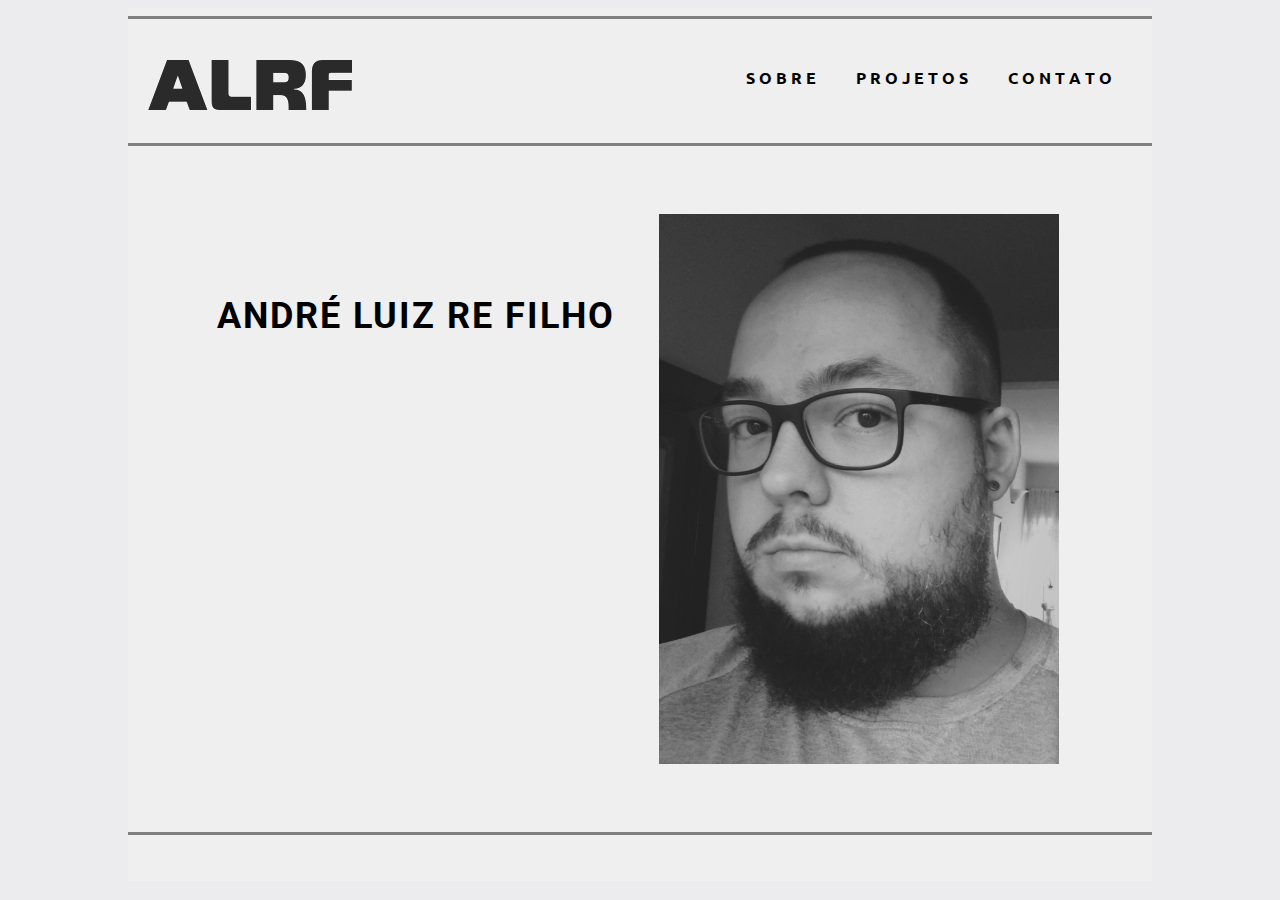
==== index.html @ aaf66f48 "font fix and index" ====
<!DOCTYPE html>
<html lang="pt-br">
<head>
    <meta charset="UTF-8">
    <meta name="viewport" content="width=device-width">
    <title>André L Re Filho</title>
    <link rel="stylesheet" href="style.css">
    <link rel="preconnect" href="https://fonts.gstatic.com" crossorigin>
    <link href="https://fonts.googleapis.com/css2?family=Roboto&display=swap" rel="stylesheet">  
    <link href="https://fonts.googleapis.com/css2?family=Ubuntu:wght@300&display=swap" rel="stylesheet">
</head>
<body>
    <div class="container">
        
        <hr style="height:3px;width:1024px;border-width:0;color:gray;background-color:gray;">


        <div class="menu">
            <div class="s_logo">
                <a href="index.html"><img  src="images/logo.png"></img></a>
            </div>
            <div class="menu_text">
                <div class="a_text, alter_font"> <a href="sobre.html">S O B R E</a> </div>
                <div class="a_text, alter_font"> <a href="projetos.html">P R O J E T O S</a> </div>
                <div class="a_text, alter_font"> <a href="contato.html">C O N T A T O</a> </div>
            </div>
        </div>
        
        <hr style="height:3px;width:1024px;border-width:0;color:gray;background-color:gray;">
        
        <header class="header">
            <div class="a_h">
                <br><br><br>
                <h1>ANDRÉ LUIZ RE FILHO</h1>
            </div>
            <div class="a_foto">
                <img src="images/andre.jpg"></img>
            </div>
        </header>
        
          <hr style="height:3px;width:1024px;border-width:0;color:gray;background-color:gray;">
          <br><br>



    </div>
</body>
</html>
---- style.css ----
body{
background-color: #ececee;
font-family: 'Roboto', sans-serif;
}

.alter_font{
font-family: 'Ubuntu', serif;
}

a {
font-size: 16px;
list-style-type: none;
color: black;
font-weight: bold;
}

/* homepage */
.container{
display: flex;
width: 1024px;
background: #eFeFeF;
margin: auto;
flex-direction: column;
align-items: center;
}

/* Banner */
.header{
display: flex;
flex-direction: row;
width: 100%;
height: 550px;
margin: 30px 0;
padding: 30px 0;
}

.h_logo{
    display: flex;
    justify-content: center;
}

.h_foto img {
width: 400px;
}

.a_foto{
display: flex;
justify-content: center;
width: 50%;
margin-right:50px;
/* text-shadow: 0px 2px 3px #292929; */
}

.a_foto img{
width: 400px;
}

.a_texto{
width: 50%;
height: 100px;
padding-top: 150px;
font-size: 20px;

}
.a_h{
text-align: right;
width: 50%;
}

.a_h h1{
/* text-shadow: 0px 2px 3px #292929; */
font-size: 36px;
letter-spacing: 2px;
margin-bottom: 10px;
}

.menu {
width: 100%;
display: flex;
flex-direction: row;
justify-content: right;
}
.h_menu {
    width: 100%;
    display: flex;
    justify-content: center;
}

.menu_text{
width: 100%;
display: flex;
flex-direction: row;
justify-content: right;
vertical-align: middle;
}

.menu div{
margin: 20px 20px;
}

.a_text{
width: 110px;
text-align: center;
}

.s_logo{
    width: 50%;
    flex-direction: row;
    justify-content: left;
    padding-top: 10px;
}

.menu a{
text-decoration: none;
list-style-type: none;
/* text-shadow: 0px 2px 3px #808080; */
}

.h_menu a{
    font-size: 20px;
    text-decoration: none;
    list-style-type: none;
    /* text-shadow: 0px 2px 3px #808080; */
    }

.obj {
width: 400px;
display: flex;
flex-direction: column;
align-items: center;
margin: 40px 0;
}

.obj p{
font-size: 18px;
text-align: justify;
line-height: 1.5;
}

.obj h2{
/* text-shadow: 0px 2px 3px #808080; */
font-size: 30px;
}

.comp{
width: 100%;
display: flex;
flex-direction: column;
align-items: center;
margin: 40px 0;
}

.comp h2{
/* text-shadow: 0px 2px 3px #808080; */
font-size: 30px;
}

.itens{
width: 100%;
display: flex;
flex-direction: row;
flex-wrap: wrap;
align-items: flex-end;
justify-content: space-evenly;
margin: 18px 0;
}

.item{
flex: 30%;
display: flex;
flex-direction: column;
align-items: center;
margin: 10px;
}

.logo img{
width: 100px;
}

.e_itens{
width: 100%;
display: flex;
flex-direction: column;
align-items: center;
margin: 18px 0 60px 0;
}

.e_item{
width: 100%;
display: flex;
flex-direction: row;
justify-content: space-evenly;
align-items: center;
}

.e_logo{
    width: 200px;
}

.fix{
    padding-left: 100px;
}

.e_logo img{
width: 200px;
}

.e_text{
width: 400px;
margin-left: 100px;
}

.i_logo img{
width: 100px;
}

.prj p{
/* text-shadow: 0px 2px 3px #808080; */
font-size: 30px;
}

.prj img{
width: 150px;
}

.p_itens{
width: 100%;
display: flex;
flex-direction: row;
align-items: center;
justify-content: space-between;
margin: 18px 0 60px 0;
}

.p_obj{
width: 1000px;
display: flex;
flex-direction: column;
align-items: center;
margin: 40px 0;
}

.p_obj h2{
/* text-shadow: 0px 2px 3px #808080; */
font-size: 30px;
}
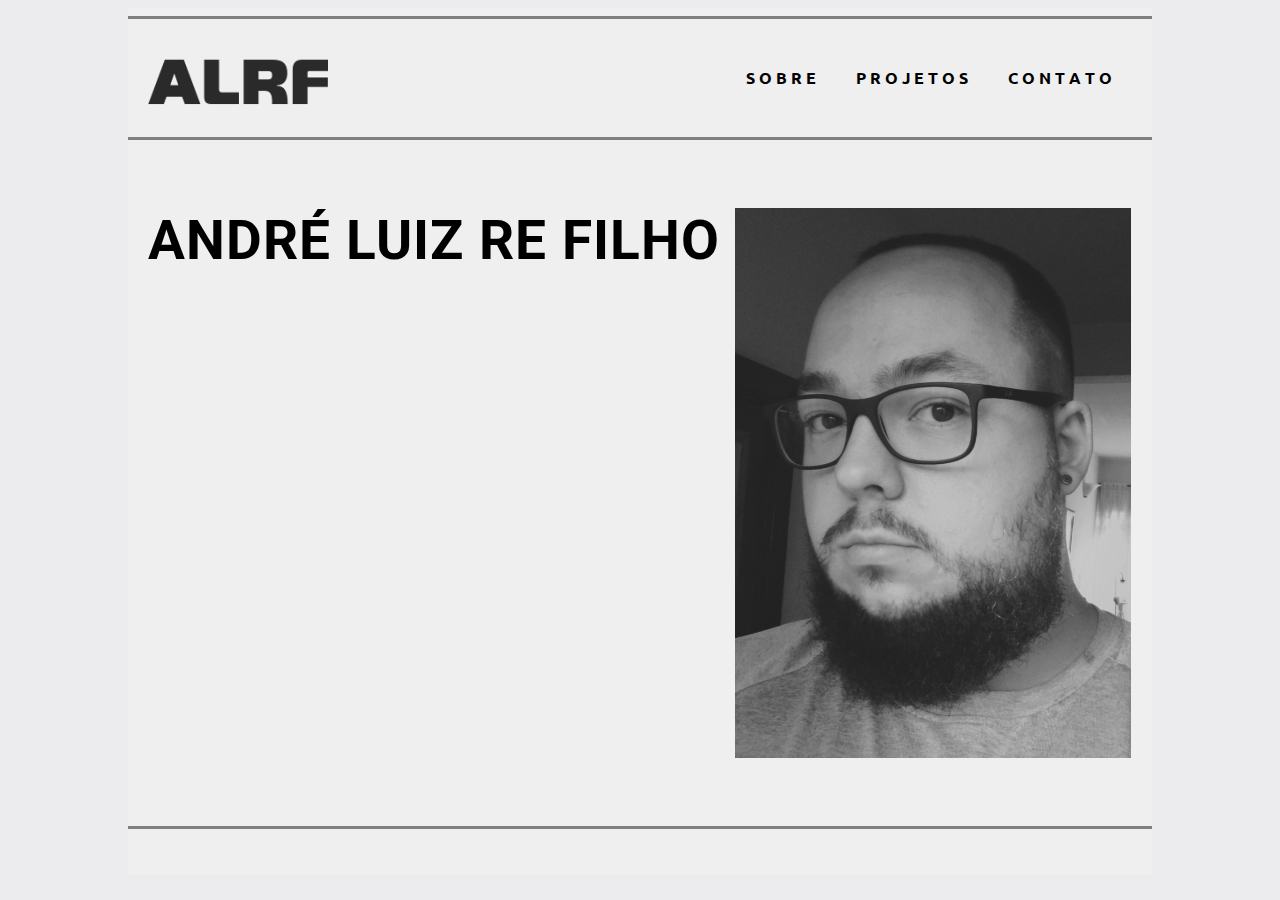
==== commit 2eda7bcc: "fix positions" ====
--- a/index.html
+++ b/index.html
@@ -30,7 +30,6 @@
         
         <header class="header">
             <div class="a_h">
-                <br><br><br>
                 <h1>ANDRÉ LUIZ RE FILHO</h1>
             </div>
             <div class="a_foto">
--- a/style.css
+++ b/style.css
@@ -1,37 +1,35 @@
 body{
-background-color: #ececee;
-font-family: 'Roboto', sans-serif;
+    background-color: #ececee;
+    font-family: 'Roboto', sans-serif;
 }
 
 .alter_font{
-font-family: 'Ubuntu', serif;
+    font-family: 'Ubuntu', serif;
 }
 
 a {
-font-size: 16px;
-list-style-type: none;
-color: black;
-font-weight: bold;
-}
-
-/* homepage */
+    font-size: 16px;
+    list-style-type: none;
+    color: black;
+    font-weight: bold;
+}
+
 .container{
-display: flex;
-width: 1024px;
-background: #eFeFeF;
-margin: auto;
-flex-direction: column;
-align-items: center;
-}
-
-/* Banner */
+    display: flex;
+    width: 1024px;
+    background: #eFeFeF;
+    margin: auto;
+    flex-direction: column;
+    align-items: center;
+}
+
 .header{
-display: flex;
-flex-direction: row;
-width: 100%;
-height: 550px;
-margin: 30px 0;
-padding: 30px 0;
+    display: flex;
+    flex-direction: row;
+    width: 100%;
+    height: 550px;
+    margin: 30px 0;
+    padding: 30px 0;
 }
 
 .h_logo{
@@ -40,46 +38,45 @@
 }
 
 .h_foto img {
-width: 400px;
+    width: 400px;
 }
 
 .a_foto{
-display: flex;
-justify-content: center;
-width: 50%;
-margin-right:50px;
-/* text-shadow: 0px 2px 3px #292929; */
+    display: flex;
+    justify-content: center;
+    width: 33%;
+    margin-right:50px;
 }
 
 .a_foto img{
-width: 400px;
+    width: 400px;
 }
 
 .a_texto{
-width: 50%;
-height: 100px;
-padding-top: 150px;
-font-size: 20px;
-
+    width: 50%;
+    height: 100px;
+    padding-top: 150px;
+    font-size: 20px;
 }
 .a_h{
-text-align: right;
-width: 50%;
+    text-align: left;
+    width: 67%;
+    padding-left: 20px;
 }
 
 .a_h h1{
-/* text-shadow: 0px 2px 3px #292929; */
-font-size: 36px;
-letter-spacing: 2px;
-margin-bottom: 10px;
+    margin: 0;
+    font-size: 55px;
+    letter-spacing: 1px;
 }
 
 .menu {
-width: 100%;
-display: flex;
-flex-direction: row;
-justify-content: right;
-}
+    width: 100%;
+    display: flex;
+    flex-direction: row;
+    justify-content: right;
+}
+
 .h_menu {
     width: 100%;
     display: flex;
@@ -87,20 +84,20 @@
 }
 
 .menu_text{
-width: 100%;
-display: flex;
-flex-direction: row;
-justify-content: right;
-vertical-align: middle;
+    width: 100%;
+    display: flex;
+    flex-direction: row;
+    justify-content: right;
+    vertical-align: middle;
 }
 
 .menu div{
-margin: 20px 20px;
+    margin: 20px 20px;
 }
 
 .a_text{
-width: 110px;
-text-align: center;
+    width: 110px;
+    text-align: center;
 }
 
 .s_logo{
@@ -110,87 +107,87 @@
     padding-top: 10px;
 }
 
+.s_logo img{
+    width: 180px;
+}
+
 .menu a{
-text-decoration: none;
-list-style-type: none;
-/* text-shadow: 0px 2px 3px #808080; */
+    text-decoration: none;
+    list-style-type: none;
 }
 
 .h_menu a{
     font-size: 20px;
     text-decoration: none;
     list-style-type: none;
-    /* text-shadow: 0px 2px 3px #808080; */
-    }
+}
 
 .obj {
-width: 400px;
-display: flex;
-flex-direction: column;
-align-items: center;
-margin: 40px 0;
+    width: 400px;
+    display: flex;
+    flex-direction: column;
+    align-items: center;
+    margin: 40px 0;
 }
 
 .obj p{
-font-size: 18px;
-text-align: justify;
-line-height: 1.5;
+    font-size: 18px;
+    text-align: justify;
+    line-height: 1.5;
 }
 
 .obj h2{
-/* text-shadow: 0px 2px 3px #808080; */
-font-size: 30px;
+    font-size: 30px;
 }
 
 .comp{
-width: 100%;
-display: flex;
-flex-direction: column;
-align-items: center;
-margin: 40px 0;
+    width: 100%;
+    display: flex;
+    flex-direction: column;
+    align-items: center;
+    margin: 40px 0;
 }
 
 .comp h2{
-/* text-shadow: 0px 2px 3px #808080; */
-font-size: 30px;
+    font-size: 30px;
 }
 
 .itens{
-width: 100%;
-display: flex;
-flex-direction: row;
-flex-wrap: wrap;
-align-items: flex-end;
-justify-content: space-evenly;
-margin: 18px 0;
+    width: 100%;
+    display: flex;
+    flex-direction: row;
+    flex-wrap: wrap;
+    align-items: flex-end;
+    justify-content: space-evenly;
+    margin: 18px 0;
 }
 
 .item{
-flex: 30%;
-display: flex;
-flex-direction: column;
-align-items: center;
-margin: 10px;
+    flex: 30%;
+    display: flex;
+    flex-direction: column;
+    align-items: center;
+    margin: 10px;
 }
 
 .logo img{
-width: 100px;
+    width: 100px;
 }
 
 .e_itens{
-width: 100%;
-display: flex;
-flex-direction: column;
-align-items: center;
-margin: 18px 0 60px 0;
+    width: 100%;
+    display: flex;
+    flex-direction: column;
+    align-items: center;
+    margin: 18px 0 60px 0;
 }
 
 .e_item{
-width: 100%;
-display: flex;
-flex-direction: row;
-justify-content: space-evenly;
-align-items: center;
+    width: 100%;
+    display: flex;
+    flex-direction: row;
+    justify-content: space-evenly;
+    align-items: center;
 }
 
 .e_logo{
@@ -202,45 +199,43 @@
 }
 
 .e_logo img{
-width: 200px;
+    width: 200px;
 }
 
 .e_text{
-width: 400px;
-margin-left: 100px;
+    width: 400px;
+    margin-left: 100px;
 }
 
 .i_logo img{
-width: 100px;
+    width: 100px;
 }
 
 .prj p{
-/* text-shadow: 0px 2px 3px #808080; */
-font-size: 30px;
+    font-size: 30px;
 }
 
 .prj img{
-width: 150px;
+    width: 150px;
 }
 
 .p_itens{
-width: 100%;
-display: flex;
-flex-direction: row;
-align-items: center;
-justify-content: space-between;
-margin: 18px 0 60px 0;
+    width: 100%;
+    display: flex;
+    flex-direction: row;
+    align-items: center;
+    justify-content: space-between;
+    margin: 18px 0 60px 0;
 }
 
 .p_obj{
-width: 1000px;
-display: flex;
-flex-direction: column;
-align-items: center;
-margin: 40px 0;
+    width: 1000px;
+    display: flex;
+    flex-direction: column;
+    align-items: center;
+    margin: 40px 0;
 }
 
 .p_obj h2{
-/* text-shadow: 0px 2px 3px #808080; */
-font-size: 30px;
+    font-size: 30px;
 }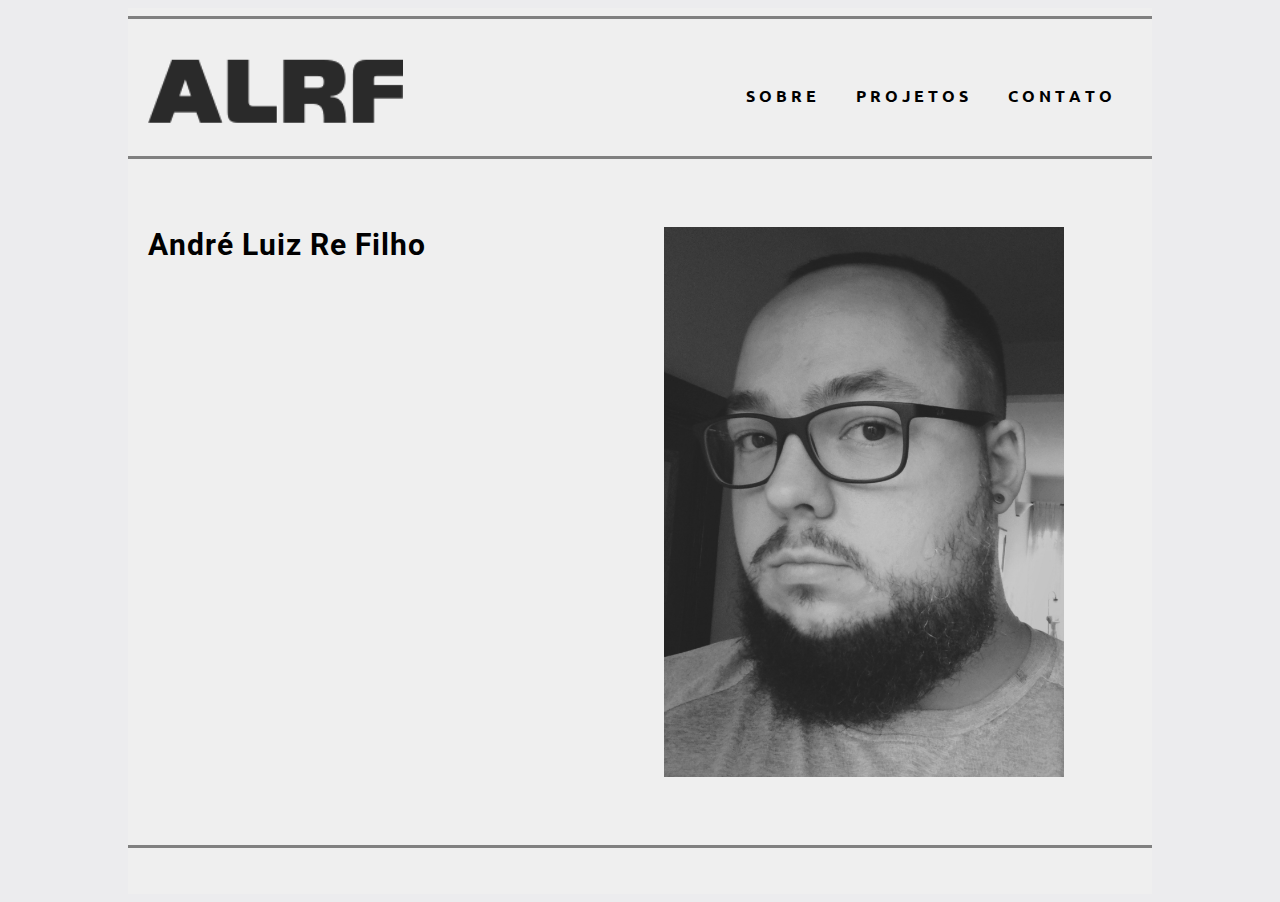
==== commit c584a019: "fix pdfs and texts" ====
--- a/index.html
+++ b/index.html
@@ -30,7 +30,7 @@
         
         <header class="header">
             <div class="a_h">
-                <h1>ANDRÉ LUIZ RE FILHO</h1>
+                <h1>André Luiz Re Filho</h1>
             </div>
             <div class="a_foto">
                 <img src="images/andre.jpg"></img>
--- a/style.css
+++ b/style.css
@@ -44,7 +44,7 @@
 .a_foto{
     display: flex;
     justify-content: center;
-    width: 33%;
+    width: 50%;
     margin-right:50px;
 }
 
@@ -55,18 +55,18 @@
 .a_texto{
     width: 50%;
     height: 100px;
-    padding-top: 150px;
+    padding-top: 200px;
     font-size: 20px;
 }
 .a_h{
     text-align: left;
-    width: 67%;
+    width: 50%;
     padding-left: 20px;
 }
 
 .a_h h1{
     margin: 0;
-    font-size: 55px;
+    font-size: 30px;
     letter-spacing: 1px;
 }
 
@@ -92,6 +92,7 @@
 }
 
 .menu div{
+    padding-top: 9px;
     margin: 20px 20px;
 }
 
@@ -108,7 +109,7 @@
 }
 
 .s_logo img{
-    width: 180px;
+    width: 255px;
 }
 
 .menu a{
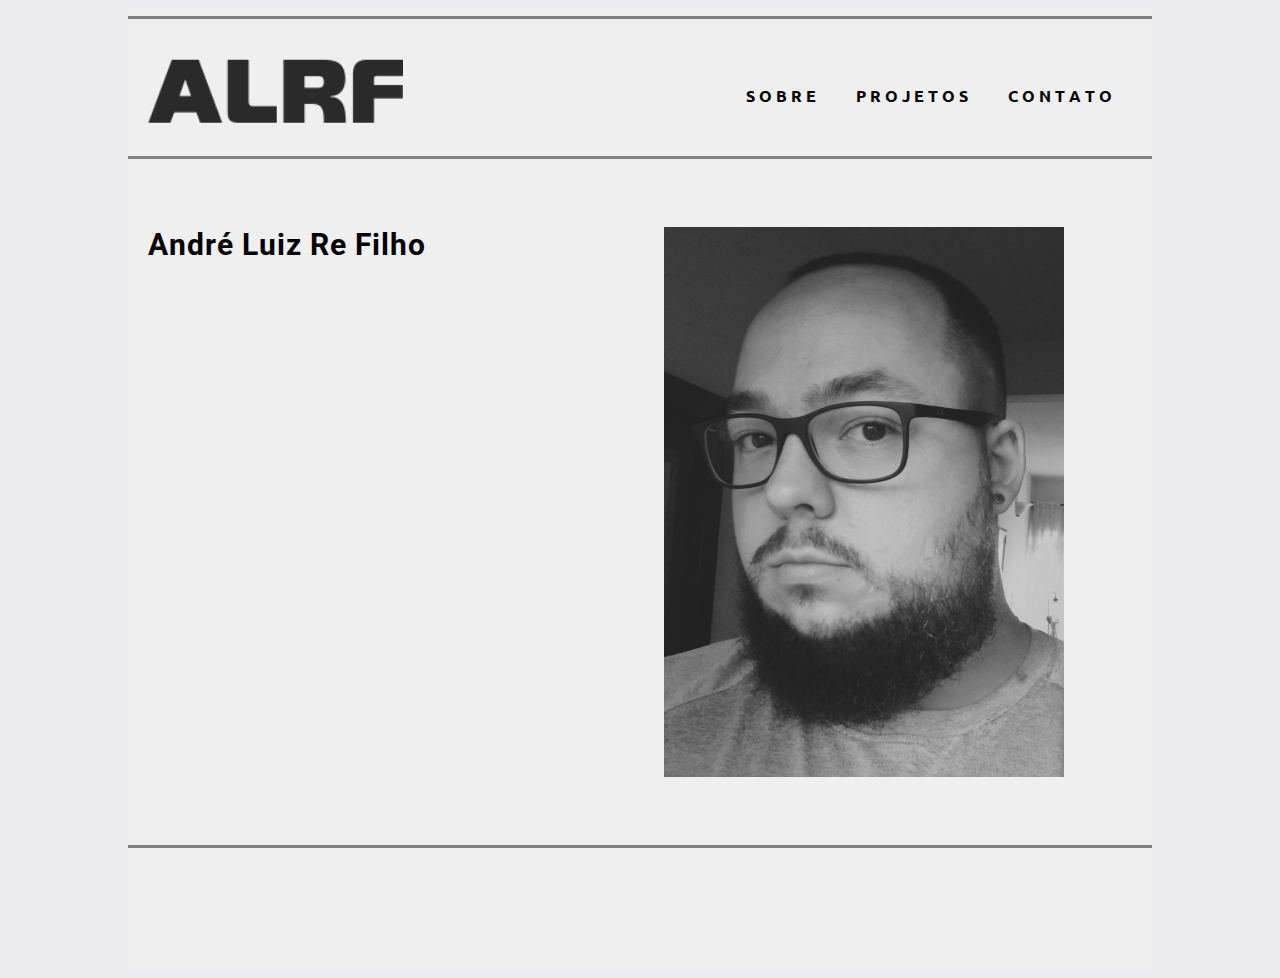
==== commit eb4c1147: "fix scroll pushing" ====
--- a/index.html
+++ b/index.html
@@ -38,7 +38,8 @@
         </header>
         
           <hr style="height:3px;width:1024px;border-width:0;color:gray;background-color:gray;">
-          <br><br>
+        
+          <br><br>  <br><br>  <br><br>
 
 
 
